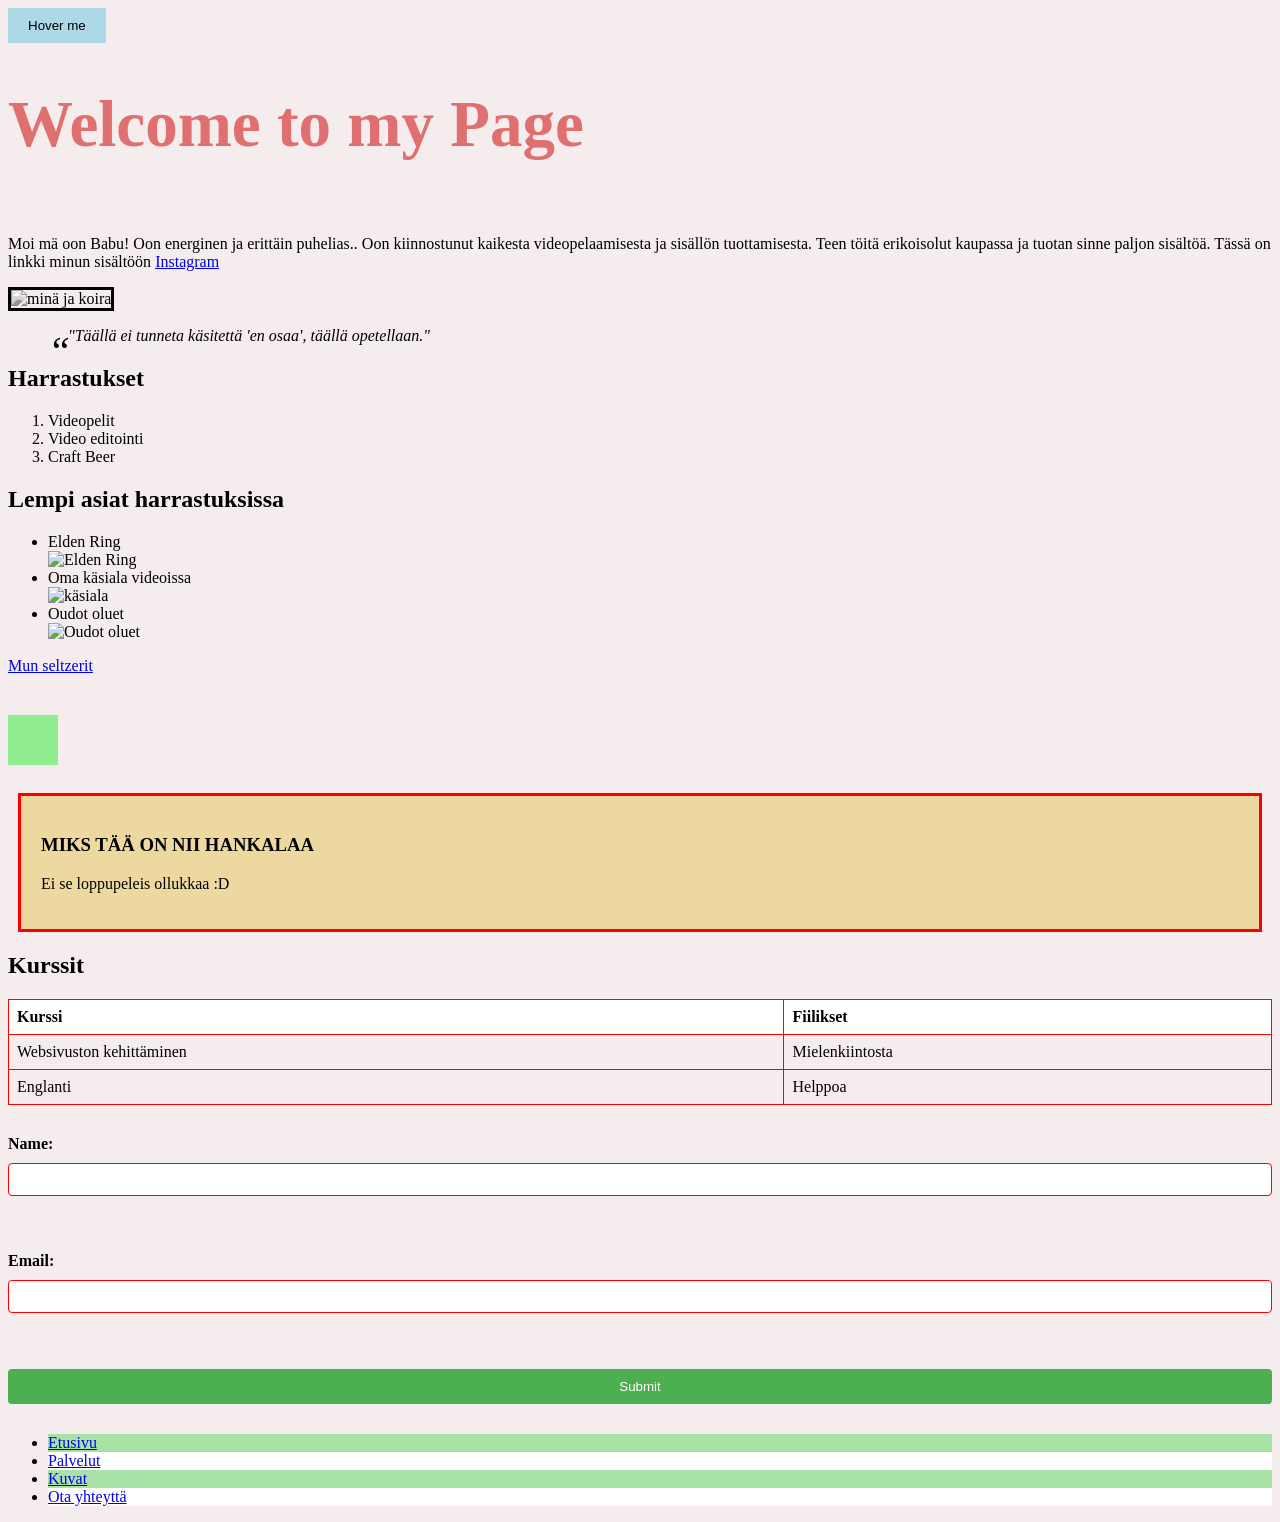
==== WS03_CSS_Advanced/index.html @ ae2bdb0c "huhui saatana" ====
<!DOCTYPE html>
<html>
<head>
    <title>My First HTML Page</title>
    <link rel="stylesheet" href="styles.css">
    <style>
        h1 {
            color: rgb(224, 111, 111);
        }
    </style>
</head>
<body>
    <button class="transition-button">Hover me</button>
    <div>
        <h1>Welcome to my Page</h1>
        <form>
        </form>
    </div>
        <p>Moi mä oon Babu! Oon energinen ja erittäin puhelias.. Oon kiinnostunut kaikesta videopelaamisesta ja sisällön tuottamisesta. Teen töitä erikoisolut kaupassa ja tuotan sinne paljon sisältöä. Tässä on linkki minun sisältöön <a href="https://www.instagram.com/pienbottleshop/?hl=fi" target="_blank">Instagram</a></p>
       <img class="bordered filter-image" src="images/IMG_0052.JPG" alt="minä ja koira" width="300">
       <blockquote class="quote">
        "Täällä ei tunneta käsitettä 'en osaa', täällä opetellaan."
      </blockquote>
    <h2>Harrastukset</h2>
    <ol>
        <li>Videopelit</li>
        <li>Video editointi</li>
        <li>Craft Beer</li>
    </ol>
    
    <h2>Lempi asiat harrastuksissa</h2>
    <ul>
        <li>Elden Ring</li>
        <img src="images/elden ring.jpg" alt="Elden Ring" width="200">
        <li>Oma käsiala videoissa</li>
        <img src="images/Peach_Please.jpg" alt="käsiala" width="200">
        <li>Oudot oluet</li>
        <img src="images/outobisse.jpg" alt="Oudot oluet" width="200">
    </ul>
<a href="https://untappd.com/PienSeltzer">Mun seltzerit</a>
<div class="animation-box"></div>
<br>
<div class="content-box">
  <h3>MIKS TÄÄ ON NII HANKALAA</h3>
  <p>Ei se loppupeleis ollukkaa :D </p>
</div>
<h2>Kurssit</h2>
<table>
    <tr>
        <th>Kurssi</th>
        <th>Fiilikset</th>
    </tr>   
    <tr>
        <td>Websivuston kehittäminen</td>
        <td>Mielenkiintosta</td>
    </tr>
    <tr>
        <td>Englanti</td>
        <td>Helppoa</td>
    </tr>

    </table>
    <form>
        <label for="name">Name:</label>
        <input type="text" id="name" name="name"><br><br>
        <label for="email">Email:</label>
        <input type="email" id="email" name="email"><br><br>
        <input type="submit" value="Submit">
    </form>
   <ul class="pseudo-list">
  <li><a href="index.html">Etusivu</a></li>
  <li><a href="palvelut.html">Palvelut</a></li>
  <li><a href="galleria.html">Kuvat</a></li>
  <li><a href="yhteystiedot.html">Ota yhteyttä</a></li>
</ul>
</body>
</html>
---- WS03_CSS_Advanced/styles.css ----
p {
      color: rgb(0, 0, 0);
    }
    
    body {
      background-color: rgb(244, 236, 237);
    }
    
    h1 {
      font-size: 65px;
    }
.content-box {
  padding: 20px;
  margin: 10px;
  background-color: #edd9a0;
  border: 3px solid #ff0000;
}
table {
      width: 100%;
      border-collapse: collapse;
    }
    
    th, td {
      border: 1px solid #ff0000;
      padding: 8px;
      text-align: left;
    }
    
    th {
      background-color: #ffffff;
    }
    
    form {
      display: flex;
      flex-direction: column;
      gap: 10px;
    }
    
    label {
      font-weight: bold;
    }
    
    input[type="text"], input[type="email"] {
      padding: 8px;
      border: 1px solid #ff0000;
      border-radius: 4px;
    }
    
    input[type="submit"] {
      background-color: #4CAF50;
      color: rgb(255, 255, 255);
      padding: 10px;
      border: none;
      border-radius: 4px;
      cursor: pointer;
    }
    
    input[type="submit"]:hover {
      background-color: #45a049;
    }
.bordered {
  border: 3px solid #000;
}
.transition-button {
        background-color: lightblue;
        padding: 10px 20px;
        border: none;
        cursor: pointer;
        transition: background-color 0.3s ease;
      }
      
      .transition-button:hover {
        background-color: lightcoral;
      }
      .animation-box {
        width: 50px;
        height: 50px;
        background-color: lightgreen;
        position: relative;
        animation: move 2s infinite alternate;
        margin-top: 40px;
      }
      
      @keyframes move {
        from {
          left: 0;
        }
        to {
          left: 100px;
        }
      }
      table {
  width: 100%;
  border-collapse: collapse;
  margin-bottom: 30px;
}

form {
  display: flex;
  flex-direction: column;
  gap: 10px;
  margin-bottom: 30px;
}
.pseudo-list li:nth-child(odd) {
  background-color: rgb(169, 226, 166);
}

.pseudo-list li:nth-child(even) {
  background-color: rgb(255, 255, 255);
}
.filter-image {
        filter: grayscale(100%);
        transition: filter 0.3s ease;
      }
      
      .filter-image:hover {
        filter: grayscale(0%);
      }
.quote {
        position: relative;
        padding-left: 20px;
        font-style: italic;
      }
      
      .quote::before {
        content: '“';
        font-size: 40px;
        position: absolute;
        left: 0;
        top: 0;
        color: rgb(4, 4, 4);
      }
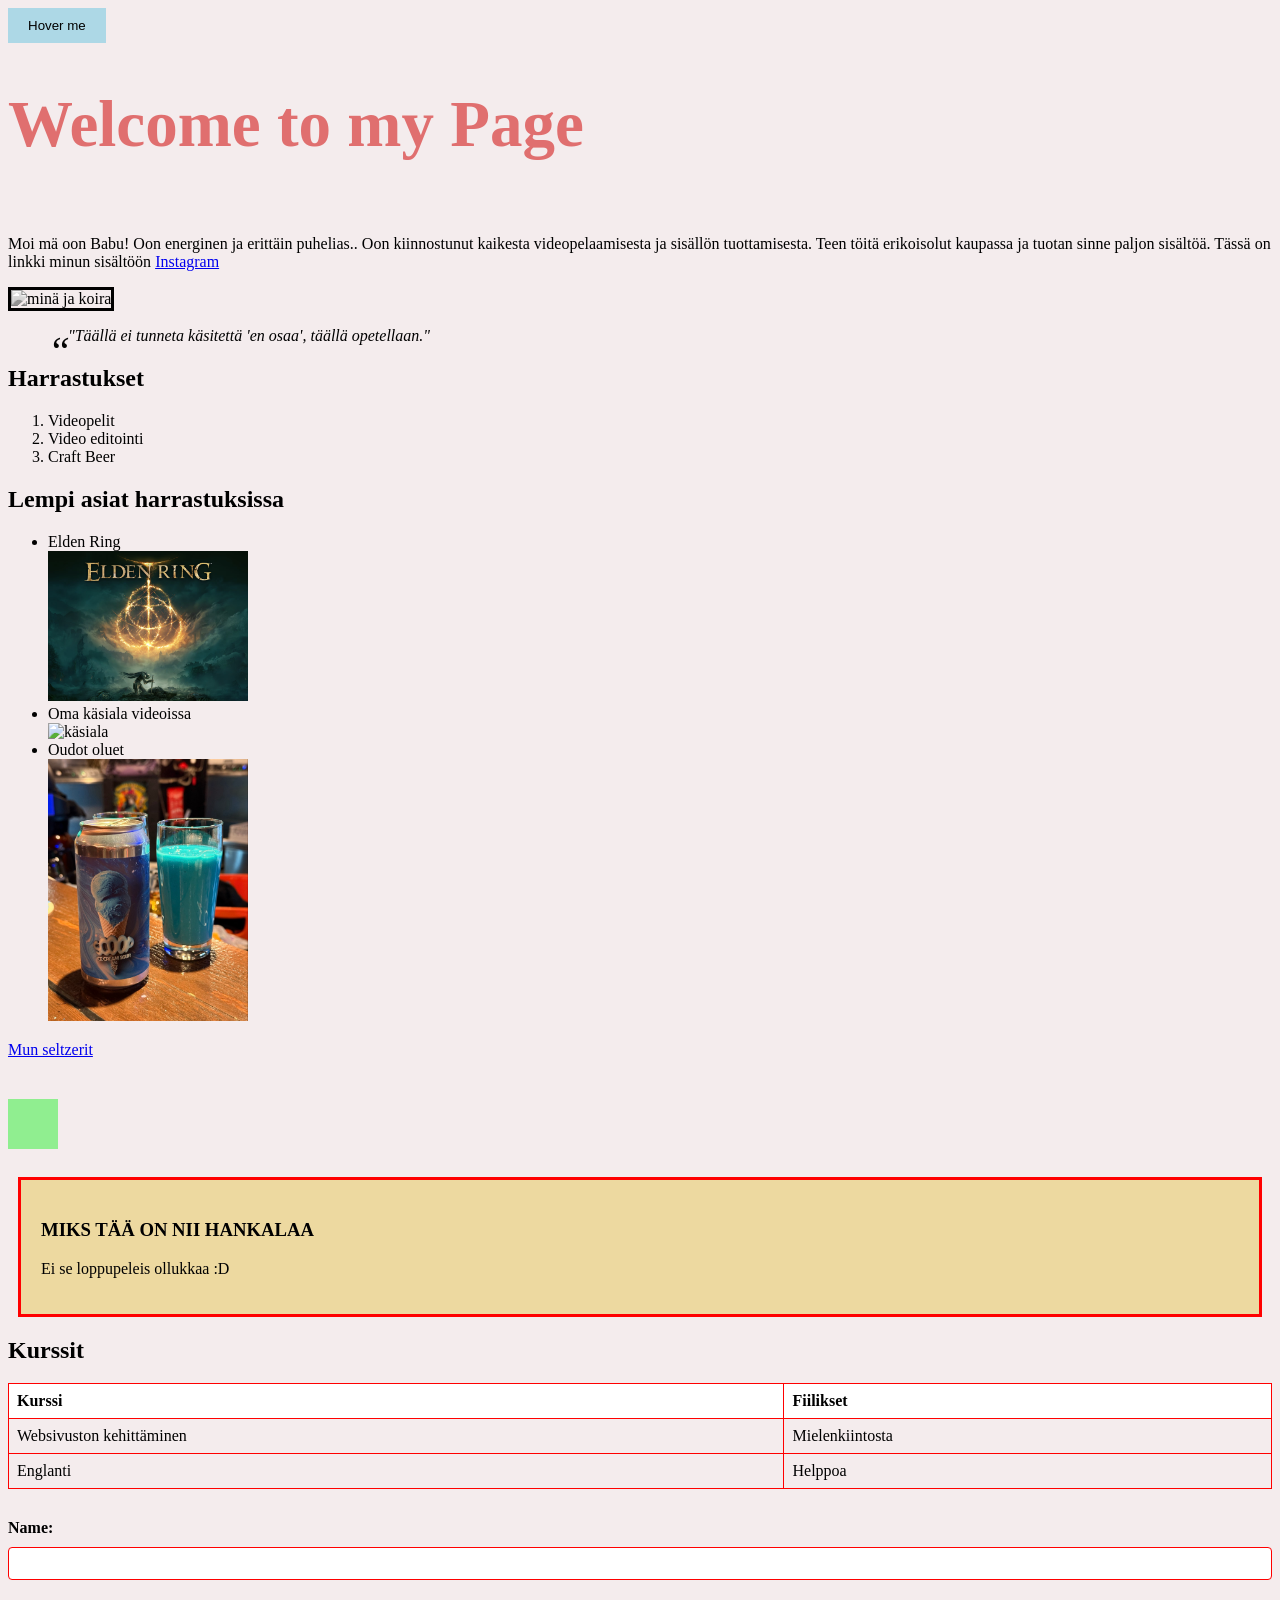
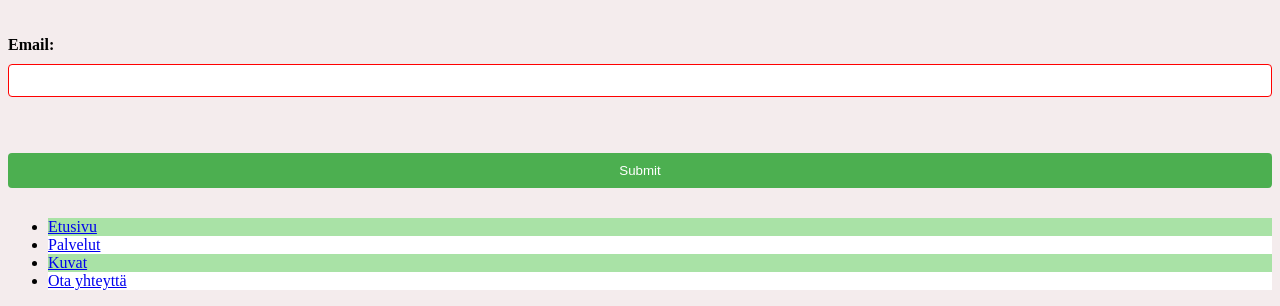
==== commit fec97184: "isokirjain prkl" ====
--- a/WS03_CSS_Advanced/index.html
+++ b/WS03_CSS_Advanced/index.html
@@ -17,7 +17,7 @@
         </form>
     </div>
         <p>Moi mä oon Babu! Oon energinen ja erittäin puhelias.. Oon kiinnostunut kaikesta videopelaamisesta ja sisällön tuottamisesta. Teen töitä erikoisolut kaupassa ja tuotan sinne paljon sisältöä. Tässä on linkki minun sisältöön <a href="https://www.instagram.com/pienbottleshop/?hl=fi" target="_blank">Instagram</a></p>
-       <img class="bordered filter-image" src="images/IMG_0052.JPG" alt="minä ja koira" width="300">
+       <img class="bordered filter-image" src="Images/" alt="minä ja koira" width="300">
        <blockquote class="quote">
         "Täällä ei tunneta käsitettä 'en osaa', täällä opetellaan."
       </blockquote>
@@ -31,11 +31,11 @@
     <h2>Lempi asiat harrastuksissa</h2>
     <ul>
         <li>Elden Ring</li>
-        <img src="images/elden ring.jpg" alt="Elden Ring" width="200">
+        <img src="Images/elden ring.jpg" alt="Elden Ring" width="200">
         <li>Oma käsiala videoissa</li>
-        <img src="images/Peach_Please.jpg" alt="käsiala" width="200">
+        <img src="Images/Peach_Please.jpg" alt="käsiala" width="200">
         <li>Oudot oluet</li>
-        <img src="images/outobisse.jpg" alt="Oudot oluet" width="200">
+        <img src="Images/outobisse.jpg" alt="Oudot oluet" width="200">
     </ul>
 <a href="https://untappd.com/PienSeltzer">Mun seltzerit</a>
 <div class="animation-box"></div>
@@ -72,6 +72,7 @@
   <li><a href="palvelut.html">Palvelut</a></li>
   <li><a href="galleria.html">Kuvat</a></li>
   <li><a href="yhteystiedot.html">Ota yhteyttä</a></li>
+  <div class="underline"></div>
 </ul>
 </body>
 </html>
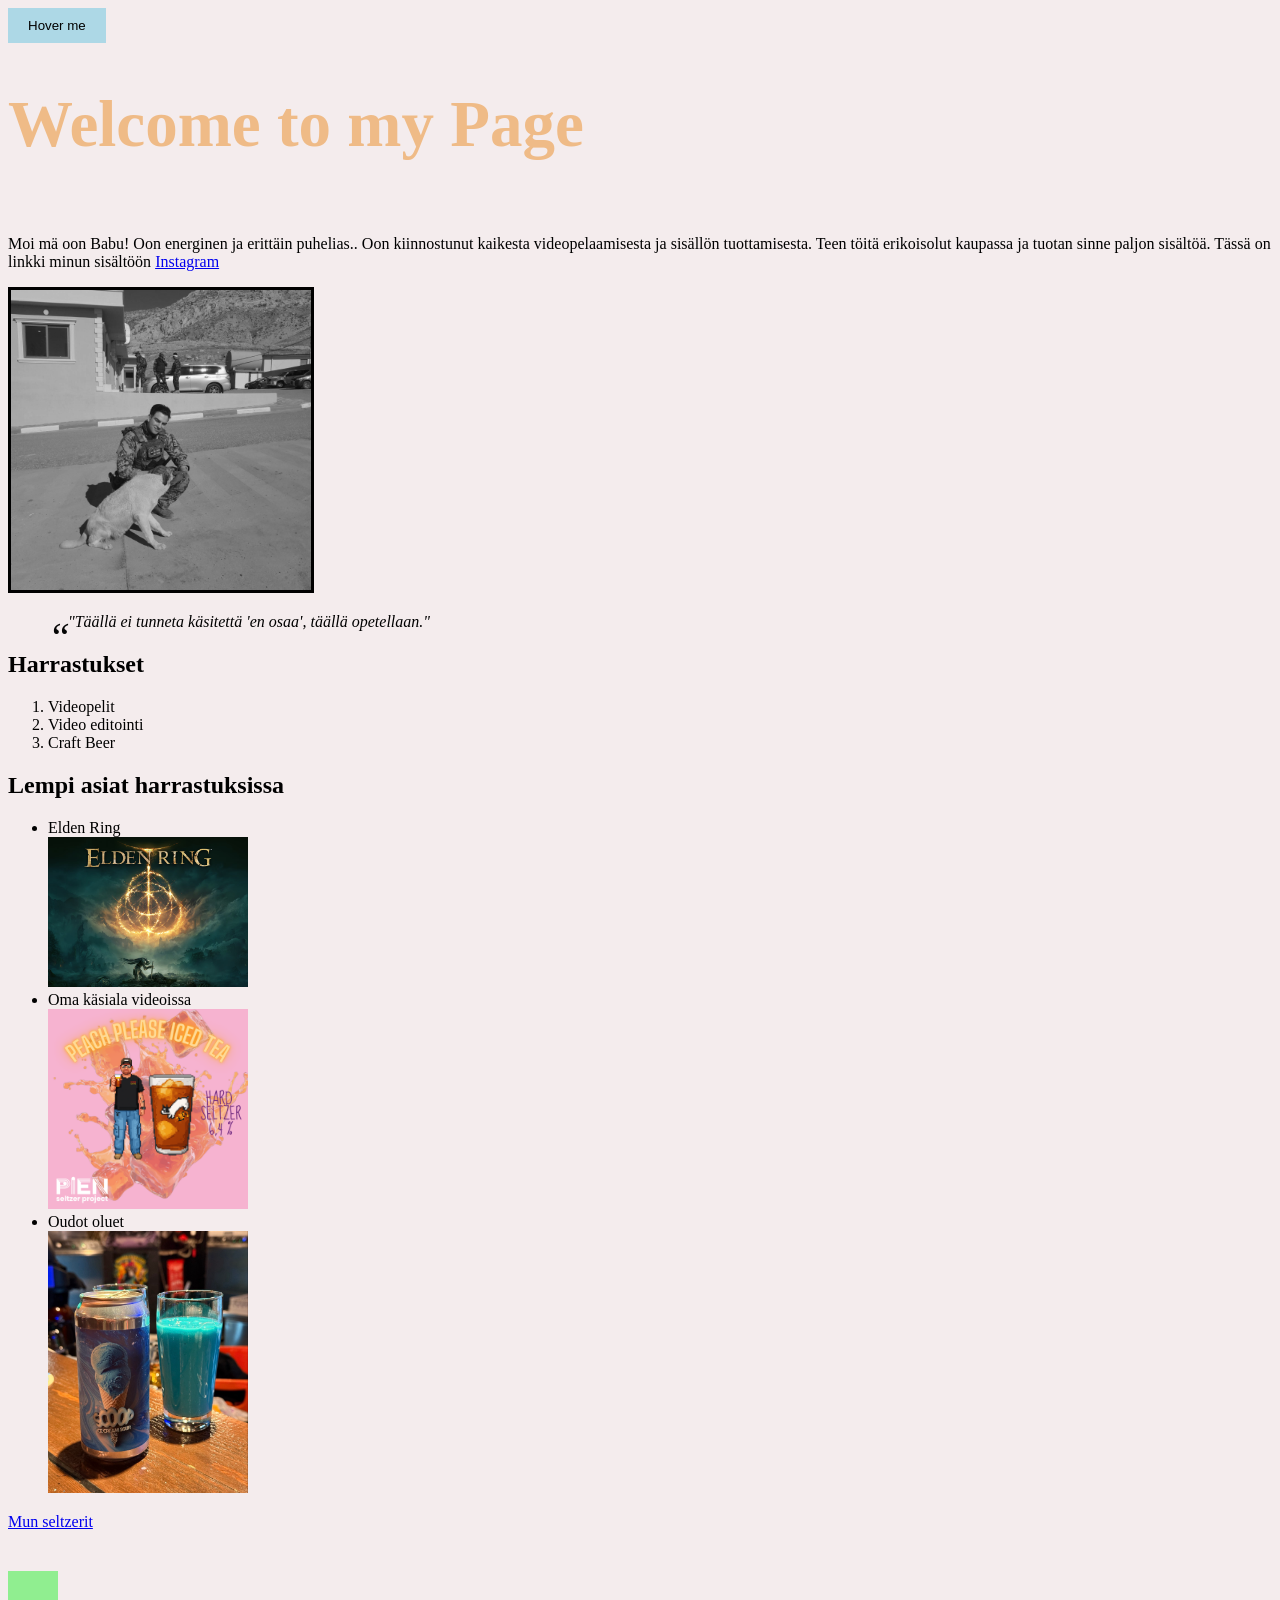
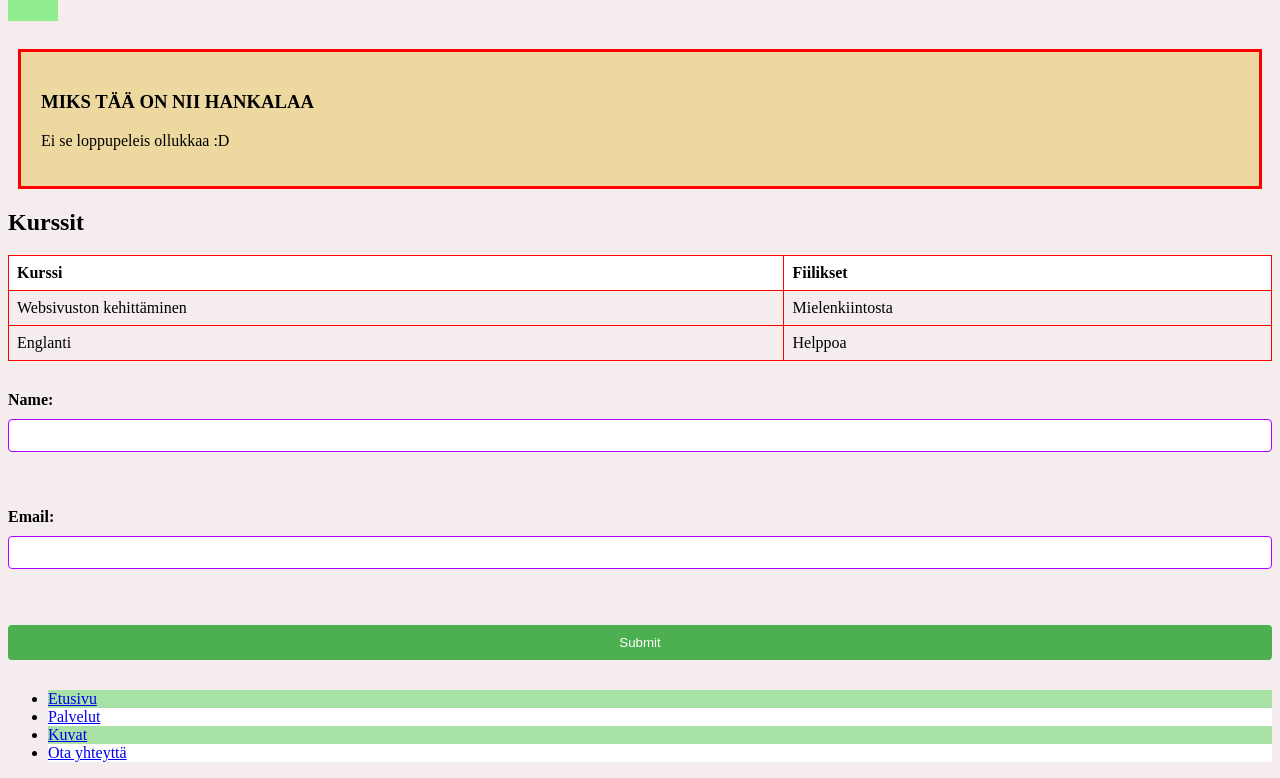
==== commit 5d7e253f: "unohtu" ====
--- a/WS03_CSS_Advanced/index.html
+++ b/WS03_CSS_Advanced/index.html
@@ -5,7 +5,7 @@
     <link rel="stylesheet" href="styles.css">
     <style>
         h1 {
-            color: rgb(224, 111, 111);
+            color: rgb(239, 187, 135);
         }
     </style>
 </head>
@@ -17,7 +17,7 @@
         </form>
     </div>
         <p>Moi mä oon Babu! Oon energinen ja erittäin puhelias.. Oon kiinnostunut kaikesta videopelaamisesta ja sisällön tuottamisesta. Teen töitä erikoisolut kaupassa ja tuotan sinne paljon sisältöä. Tässä on linkki minun sisältöön <a href="https://www.instagram.com/pienbottleshop/?hl=fi" target="_blank">Instagram</a></p>
-       <img class="bordered filter-image" src="Images/" alt="minä ja koira" width="300">
+       <img class="bordered filter-image" src="Images/IMG_0052.jpg" alt="minä ja koira" width="300">
        <blockquote class="quote">
         "Täällä ei tunneta käsitettä 'en osaa', täällä opetellaan."
       </blockquote>
--- a/WS03_CSS_Advanced/styles.css
+++ b/WS03_CSS_Advanced/styles.css
@@ -42,7 +42,7 @@
     
     input[type="text"], input[type="email"] {
       padding: 8px;
-      border: 1px solid #ff0000;
+      border: 1px solid #ae00ff;
       border-radius: 4px;
     }
     
